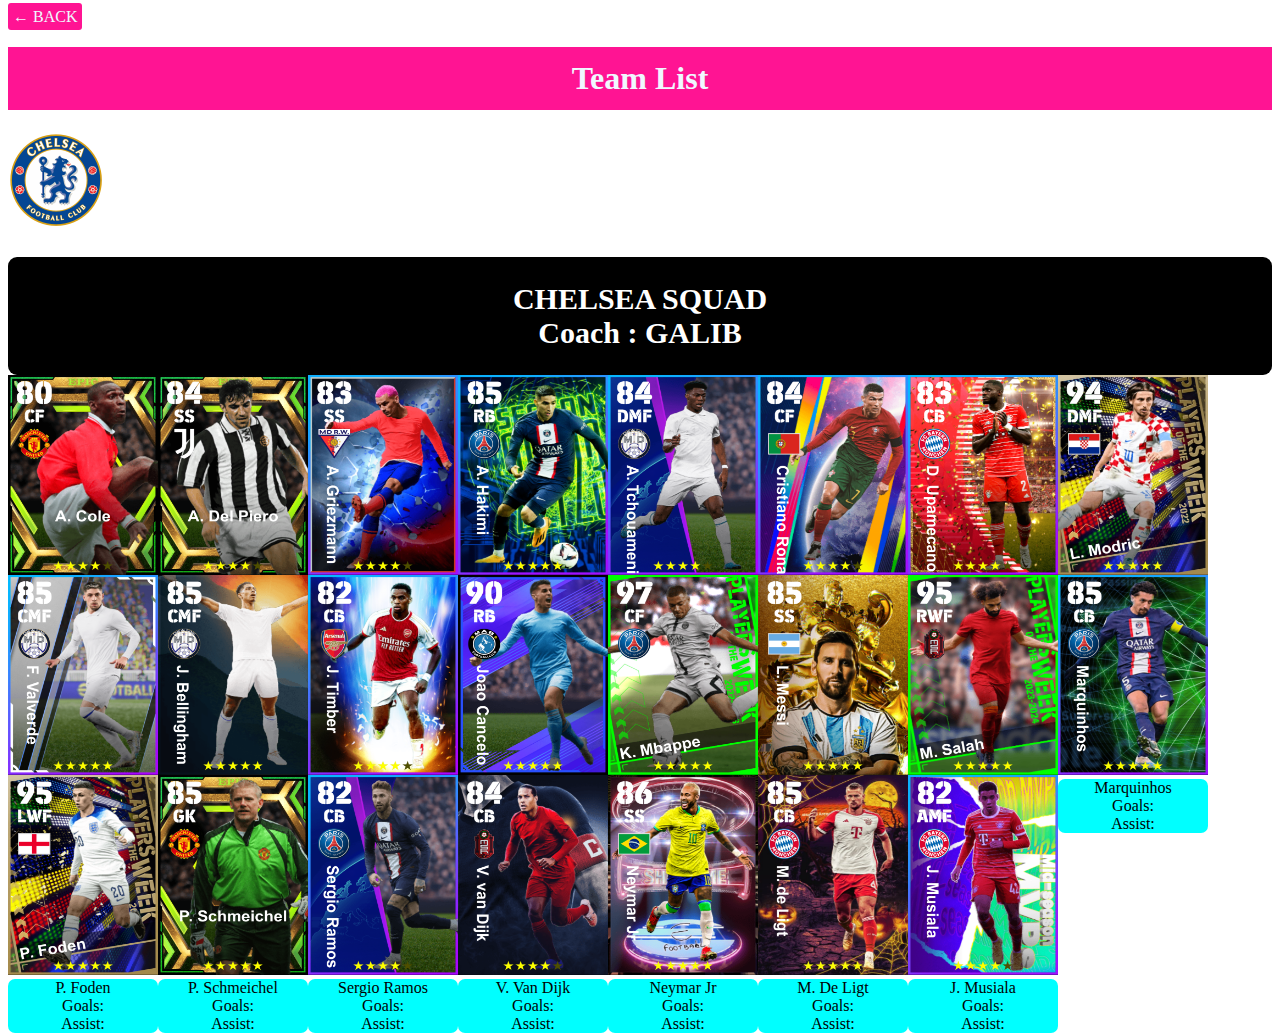
==== index.html @ 4353be4f "hi" ====
<!DOCTYPE html>
<html lang="en">
<head>
    <meta charset="UTF-8">
    <meta name="viewport" content="width=device-width, initial-scale=1.0">
    <title>Team-List</title>
    <link rel="shortcut icon" href="" type="image/x-icon">
    <link rel="stylesheet" href="style.css">
</head>
<body>
    <a style="text-decoration: none; color: aliceblue; background-color: deeppink; padding: 5px; border-radius: 3px; " target="_blank" href="https://risalat345.github.io/Efootball-Tournament/">← BACK</a>
    <h1>Team List</h1>
   <img class="jj" src="Flag/download (5).png" alt="">
   <h2 id="a">CHELSEA SQUAD <br>
Coach : GALIB</h2>
    <section class="hi">
        <div class="abc">
            <img src="images/A. Cole 20231104233658.png" alt="">
           <p class="cc">A. Cole<br>
            Goals: <br>
            Assist:
           </p>
        </div>
        <div class="abc">
            <img src="images/A. Del Piero 20231104233718.png" alt="">
            <p class="cc">A. Del Piero<br>
                Goals: <br>
                Assist:
        </div>
        <div class="abc">
            <img src="images/A. Griezmann 20231105001748.png" alt="">
            <p class="cc">A. Griezmann<br>
                Goals: <br>
                Assist:
        </div>
        <div class="abc">
            <img src="images/A. Hakimi 20231104235208.png" alt="">
            <p class="cc">A. Hakimi<br>
                Goals: <br>
                Assist:
        </div>
        <div class="abc">
            <img src="images/A. Tchouameni 20231104234619.png" alt="">
            <p class="cc">A. Tchouameni<br>
                Goals: <br>
                Assist:
        </div>
        <div class="abc">
            <img src="images/Cristiano Ronaldo 20231105001316.png" alt="">
            <p class="cc">C. Ronaldo<br>
                Goals: <br>
                Assist:
        </div>
        <div class="abc">
            <img src="images/D. Upamecano 20231104233626.png" alt="">
           <p class="cc">D. Upamecano <br>
            Goals: <br>
            Assist:
           </p>
        </div>
        <div class="abc">
            <img src="images/IMG-20231110-WA0004.jpg" alt="">
            <p class="cc">L. Modric<br>
                Goals: <br>
                Assist:
        </div>
        <div class="abc">
            <img src="images/F. Valverde 20231104234637.png" alt="">
            <p class="cc">F. Valverde<br>
                Goals: <br>
                Assist:
        </div>
        <div class="abc">
            <img src="images/J. Bellingham 20231104233643.png" alt="">
            <p class="cc">J. Bellingham<br>
                Goals:01 <br>
                Assist:
        </div>
        <div class="abc">
            <img src="images/J. Timber 20231104233834.png" alt="">
            <p class="cc">J. Timber <br>
                Goals: <br>
                Assist:
        </div>
        <div class="abc">
            <img src="images/Joao Cancelo 20231105001423.png" alt="">
            <p class="cc">Joao Cancelo<br>
                Goals: <br>
                Assist:
        </div>
        <div class="abc">
            <img src="images/K. Mbappe 20231104233410.png" alt="">
           <p class="cc">K. Mbappe<br>
            Goals: <br>
            Assist:
           </p>
        </div>
        <div class="abc">
            <img src="images/L. Messi 20231105002237.png" alt="">
            <p class="cc">L. Messi<br>
                Goals: <br>
                Assist:
        </div>
        <div class="abc">
            <img src="images/M. Salah 20231105001800.png" alt="">
            <p class="cc">M. Salah<br>
                Goals: <br>
                Assist:
        </div>
        <div class="abc">
            <img src="images/Marquinhos 20231104235016.png" alt="">
            <p class="cc">Marquinhos<br>
                Goals: <br>
                Assist:
        </div>
        <div class="abc">
            <img src="images/P. Foden 20231105001343.png" alt="">
            <p class="cc">P. Foden<br>
                Goals: <br>
                Assist:
        </div>
        <div class="abc">
            <img src="images/P. Schmeichel 20231104234657.png" alt="">
            <p class="cc">P. Schmeichel<br>
                Goals: <br>
                Assist:
        </div>
        <div class="abc">
            <img src="images/Sergio Ramos 20231104233523.png" alt="">
           <p class="cc">Sergio Ramos<br>
            Goals: <br>
            Assist:
           </p>
        </div>
        <div class="abc">
            <img src="images/V. van Dijk 20231104233739.png" alt="">
            <p class="cc">V. Van Dijk<br>
                Goals: <br>
                Assist:
        </div>
        <div class="abc">
            <img src="images/Neymar Jr 20231104233424.png" alt="">
            <p class="cc">Neymar Jr<br>
                Goals: <br>
                Assist:
        </div>
        <div class="abc">
            <img src="images/IMG-20231110-WA0005.jpg" alt="">
            <p class="cc">M. De Ligt<br>
                Goals: <br>
                Assist:
        </div>
        <div class="abc">
            <img src="images/J. Musiala 20231105151943.png" alt="">
            <p class="cc">J. Musiala<br>
                Goals: <br>
                Assist:
        </div>
    </section>
</body>
</body>
</html>
---- style.css ----
h1{
    color: aliceblue;
    background-color: deeppink;
    padding: 13px;
    text-align: center;
}
#a{
    color: rgb(255, 255, 255);
    background-color: rgb(0, 0, 0);
    font-family: Georgia, 'Times New Roman', Times, serif;
    text-align: center;
    font-size: 30px;
    padding: 5px;
    border-radius: 9px;
    padding: 2% 0px;
    margin-bottom: 0;
}
.abc{
    width: 150px;
    height: 200px;
    float: left;
}
.abc img{
    width: 150px;
    height:200px;
}
.back{
    text-decoration: none;
    border-radius: 5px;
    font-size: 10px;
    padding: 5px;
    color: aliceblue;
    background-color: deeppink;
   }
   .cc{
    background-color: aqua;
    margin-top: 0;
    border-radius: 7px;
    text-align: center;
   }
@media (max-width:500px) {
    body{
        font-size: 12px;
        margin: 0%;
        background-color: black;
    }
    .abc{
height: 130px;
width:100px;
float: left;
margin-bottom: 15%;
margin-right: 2%;
margin-left: 2%;
    }
    .abc img{
        height: 130px;
        width:100px;
        float: wrap;
    }
    #a{
        font-size: 15px;
        padding: 0%;
        border-radius: 0;
        background-color: yellow;
        color: black;
    }
    .backb{
        padding: 4px;
        margin-top: 4%;
    }
    img{
        height: 50px;
        width: 50px;
    }
    .cc{
        background-color: darkblue;
        color: aliceblue;
        border-radius: 2px;
    }
}
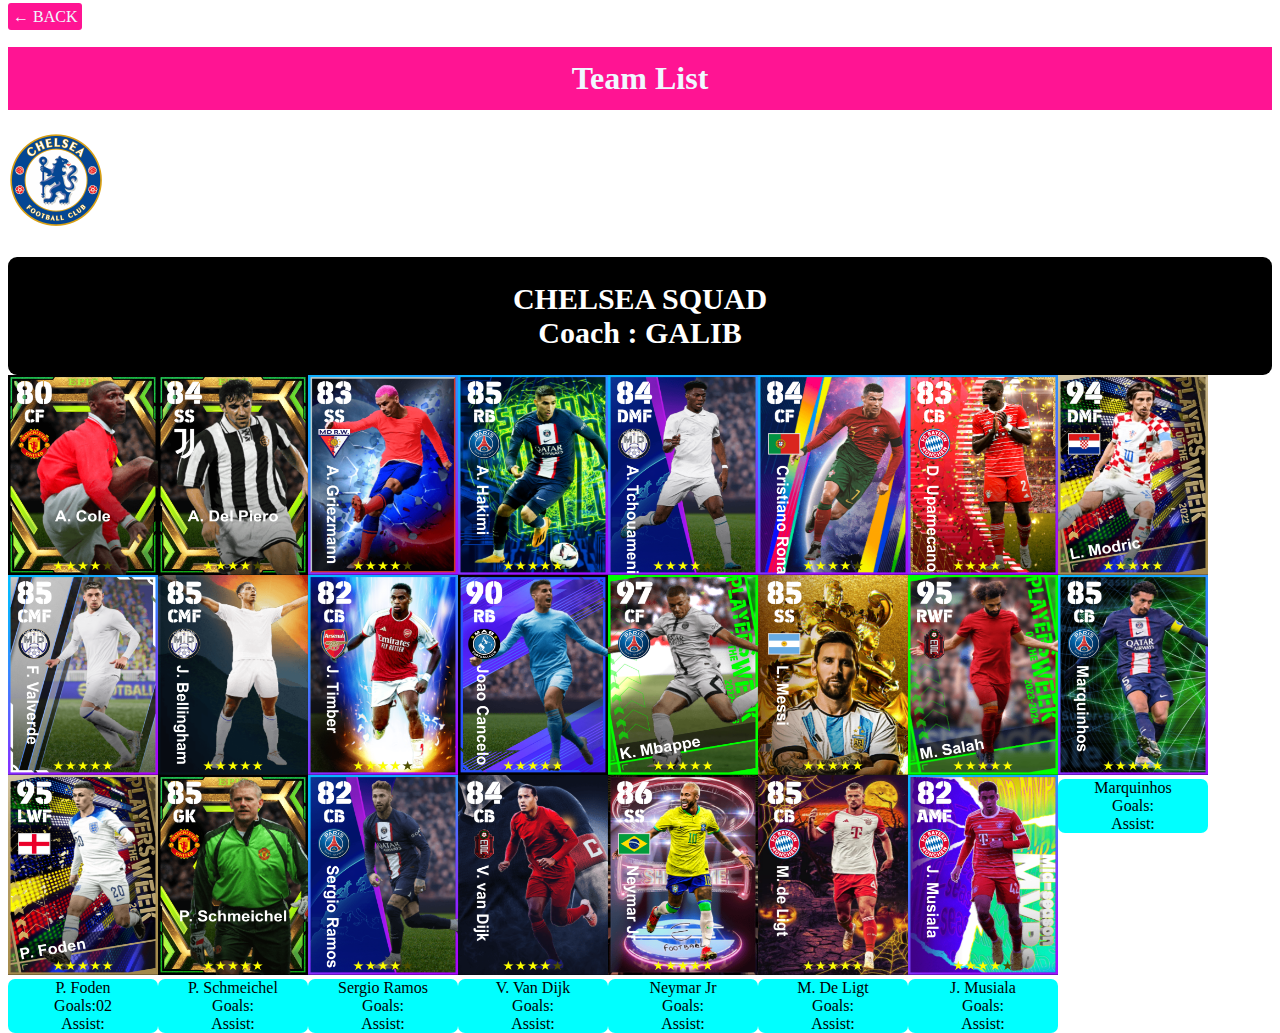
==== commit a5832bb5: "exciting" ====
--- a/index.html
+++ b/index.html
@@ -17,14 +17,14 @@
         <div class="abc">
             <img src="images/A. Cole 20231104233658.png" alt="">
            <p class="cc">A. Cole<br>
-            Goals: <br>
+            Goals:02 <br>
             Assist:
            </p>
         </div>
         <div class="abc">
             <img src="images/A. Del Piero 20231104233718.png" alt="">
             <p class="cc">A. Del Piero<br>
-                Goals: <br>
+                Goals:01 <br>
                 Assist:
         </div>
         <div class="abc">
@@ -48,7 +48,7 @@
         <div class="abc">
             <img src="images/Cristiano Ronaldo 20231105001316.png" alt="">
             <p class="cc">C. Ronaldo<br>
-                Goals: <br>
+                Goals:02<br>
                 Assist:
         </div>
         <div class="abc">
@@ -91,14 +91,14 @@
         <div class="abc">
             <img src="images/K. Mbappe 20231104233410.png" alt="">
            <p class="cc">K. Mbappe<br>
-            Goals: <br>
+            Goals:01<br>
             Assist:
            </p>
         </div>
         <div class="abc">
             <img src="images/L. Messi 20231105002237.png" alt="">
             <p class="cc">L. Messi<br>
-                Goals: <br>
+                Goals:01<br>
                 Assist:
         </div>
         <div class="abc">
@@ -116,7 +116,7 @@
         <div class="abc">
             <img src="images/P. Foden 20231105001343.png" alt="">
             <p class="cc">P. Foden<br>
-                Goals: <br>
+                Goals:02 <br>
                 Assist:
         </div>
         <div class="abc">
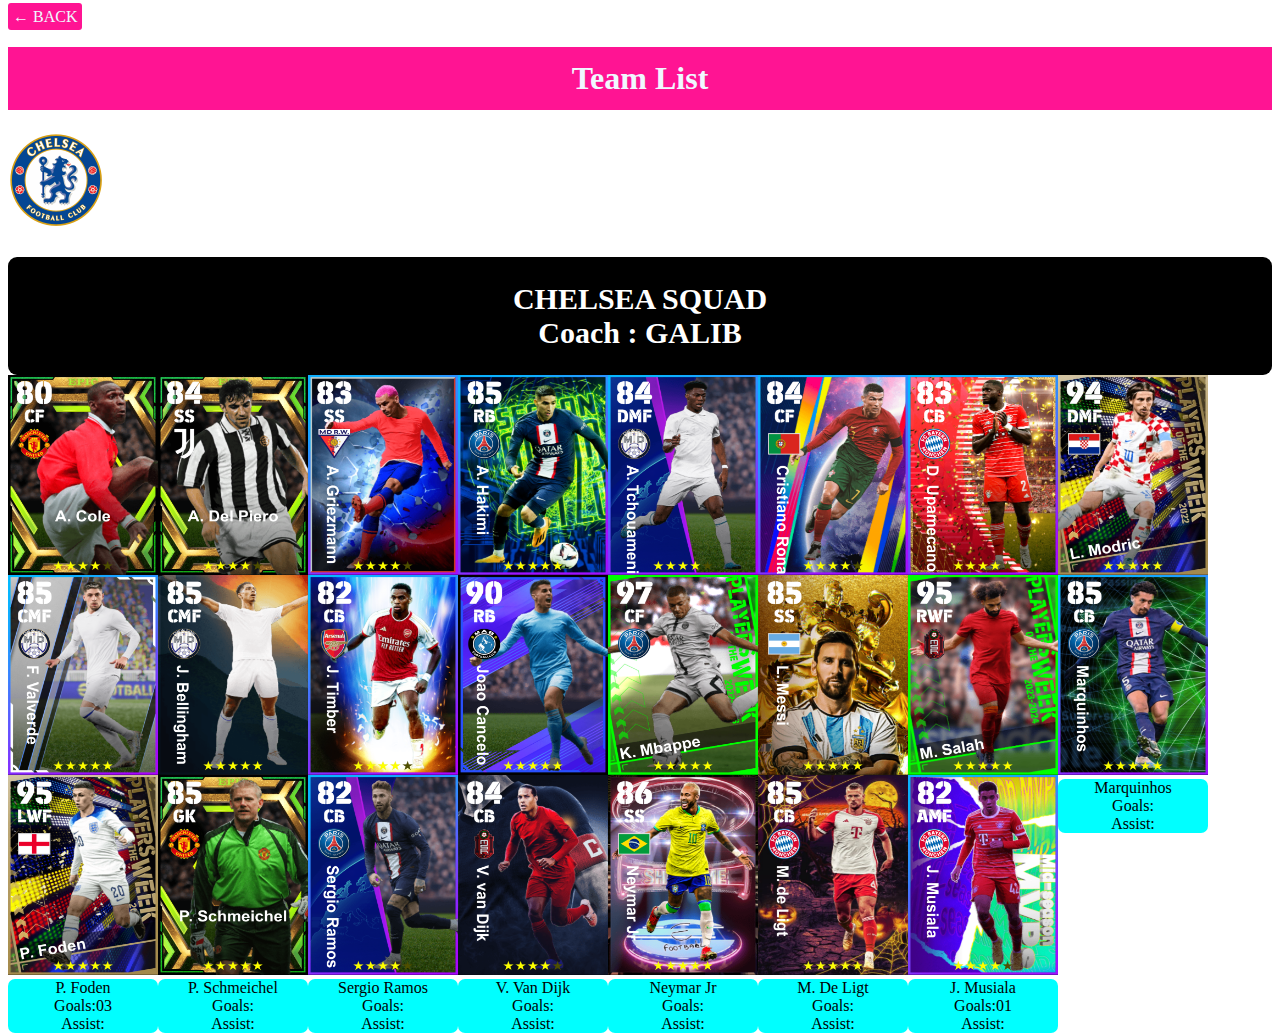
==== commit fe24305c: "exciting" ====
--- a/index.html
+++ b/index.html
@@ -17,7 +17,7 @@
         <div class="abc">
             <img src="images/A. Cole 20231104233658.png" alt="">
            <p class="cc">A. Cole<br>
-            Goals:02 <br>
+            Goals:05 <br>
             Assist:
            </p>
         </div>
@@ -30,7 +30,7 @@
         <div class="abc">
             <img src="images/A. Griezmann 20231105001748.png" alt="">
             <p class="cc">A. Griezmann<br>
-                Goals: <br>
+                Goals:02 <br>
                 Assist:
         </div>
         <div class="abc">
@@ -48,7 +48,7 @@
         <div class="abc">
             <img src="images/Cristiano Ronaldo 20231105001316.png" alt="">
             <p class="cc">C. Ronaldo<br>
-                Goals:02<br>
+                Goals:03<br>
                 Assist:
         </div>
         <div class="abc">
@@ -91,20 +91,20 @@
         <div class="abc">
             <img src="images/K. Mbappe 20231104233410.png" alt="">
            <p class="cc">K. Mbappe<br>
-            Goals:01<br>
+            Goals:04<br>
             Assist:
            </p>
         </div>
         <div class="abc">
             <img src="images/L. Messi 20231105002237.png" alt="">
             <p class="cc">L. Messi<br>
-                Goals:01<br>
+                Goals:02<br>
                 Assist:
         </div>
         <div class="abc">
             <img src="images/M. Salah 20231105001800.png" alt="">
             <p class="cc">M. Salah<br>
-                Goals: <br>
+                Goals:02 <br>
                 Assist:
         </div>
         <div class="abc">
@@ -116,7 +116,7 @@
         <div class="abc">
             <img src="images/P. Foden 20231105001343.png" alt="">
             <p class="cc">P. Foden<br>
-                Goals:02 <br>
+                Goals:03 <br>
                 Assist:
         </div>
         <div class="abc">
@@ -153,7 +153,7 @@
         <div class="abc">
             <img src="images/J. Musiala 20231105151943.png" alt="">
             <p class="cc">J. Musiala<br>
-                Goals: <br>
+                Goals:01 <br>
                 Assist:
         </div>
     </section>
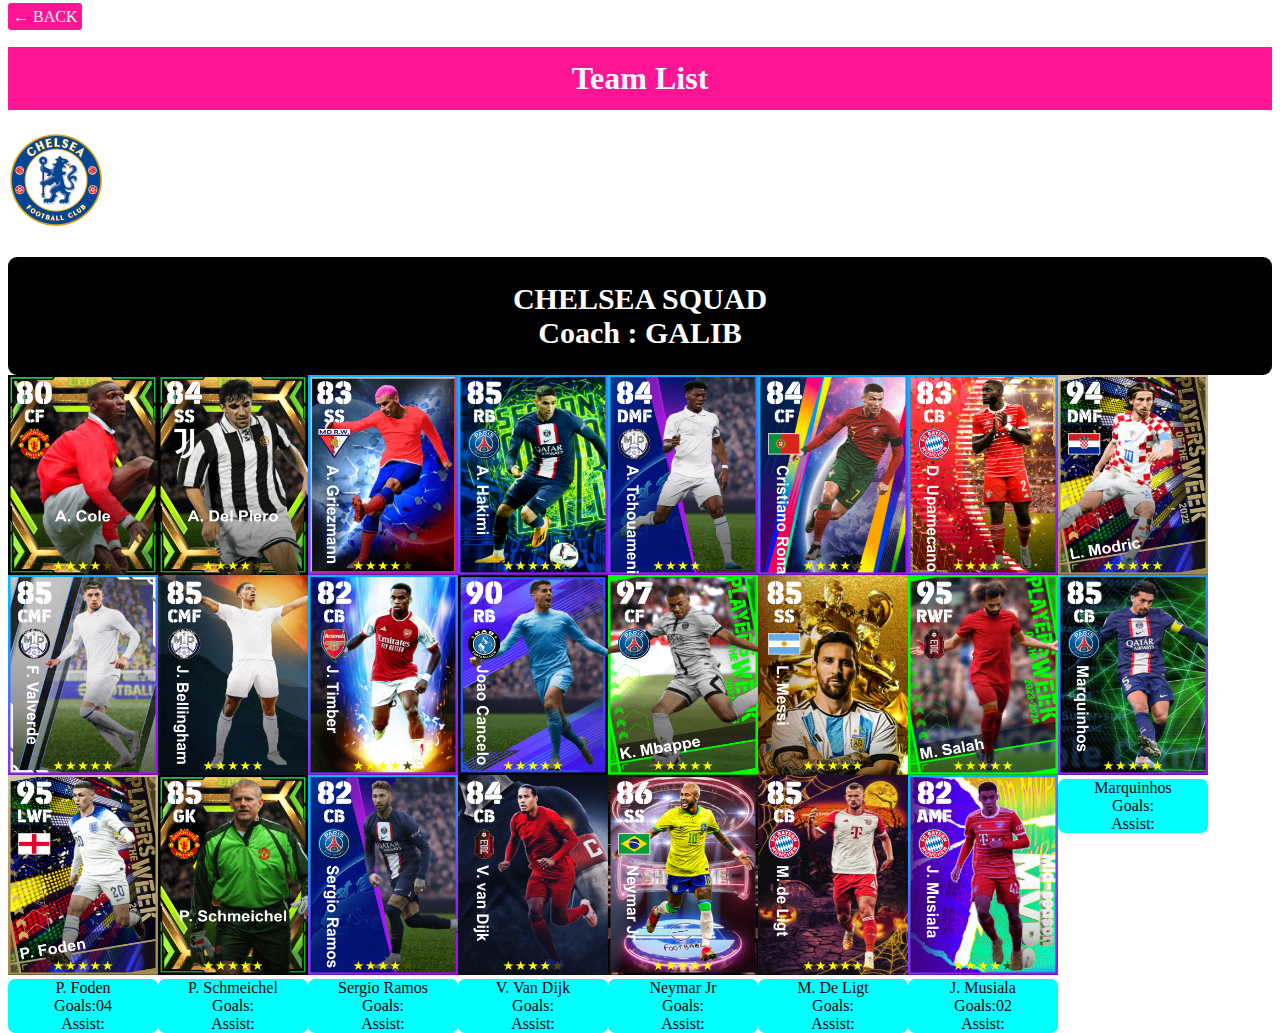
==== commit 3ba70ab2: "exciting" ====
--- a/index.html
+++ b/index.html
@@ -116,7 +116,7 @@
         <div class="abc">
             <img src="images/P. Foden 20231105001343.png" alt="">
             <p class="cc">P. Foden<br>
-                Goals:03 <br>
+                Goals:04 <br>
                 Assist:
         </div>
         <div class="abc">
@@ -153,7 +153,7 @@
         <div class="abc">
             <img src="images/J. Musiala 20231105151943.png" alt="">
             <p class="cc">J. Musiala<br>
-                Goals:01 <br>
+                Goals:02 <br>
                 Assist:
         </div>
     </section>
